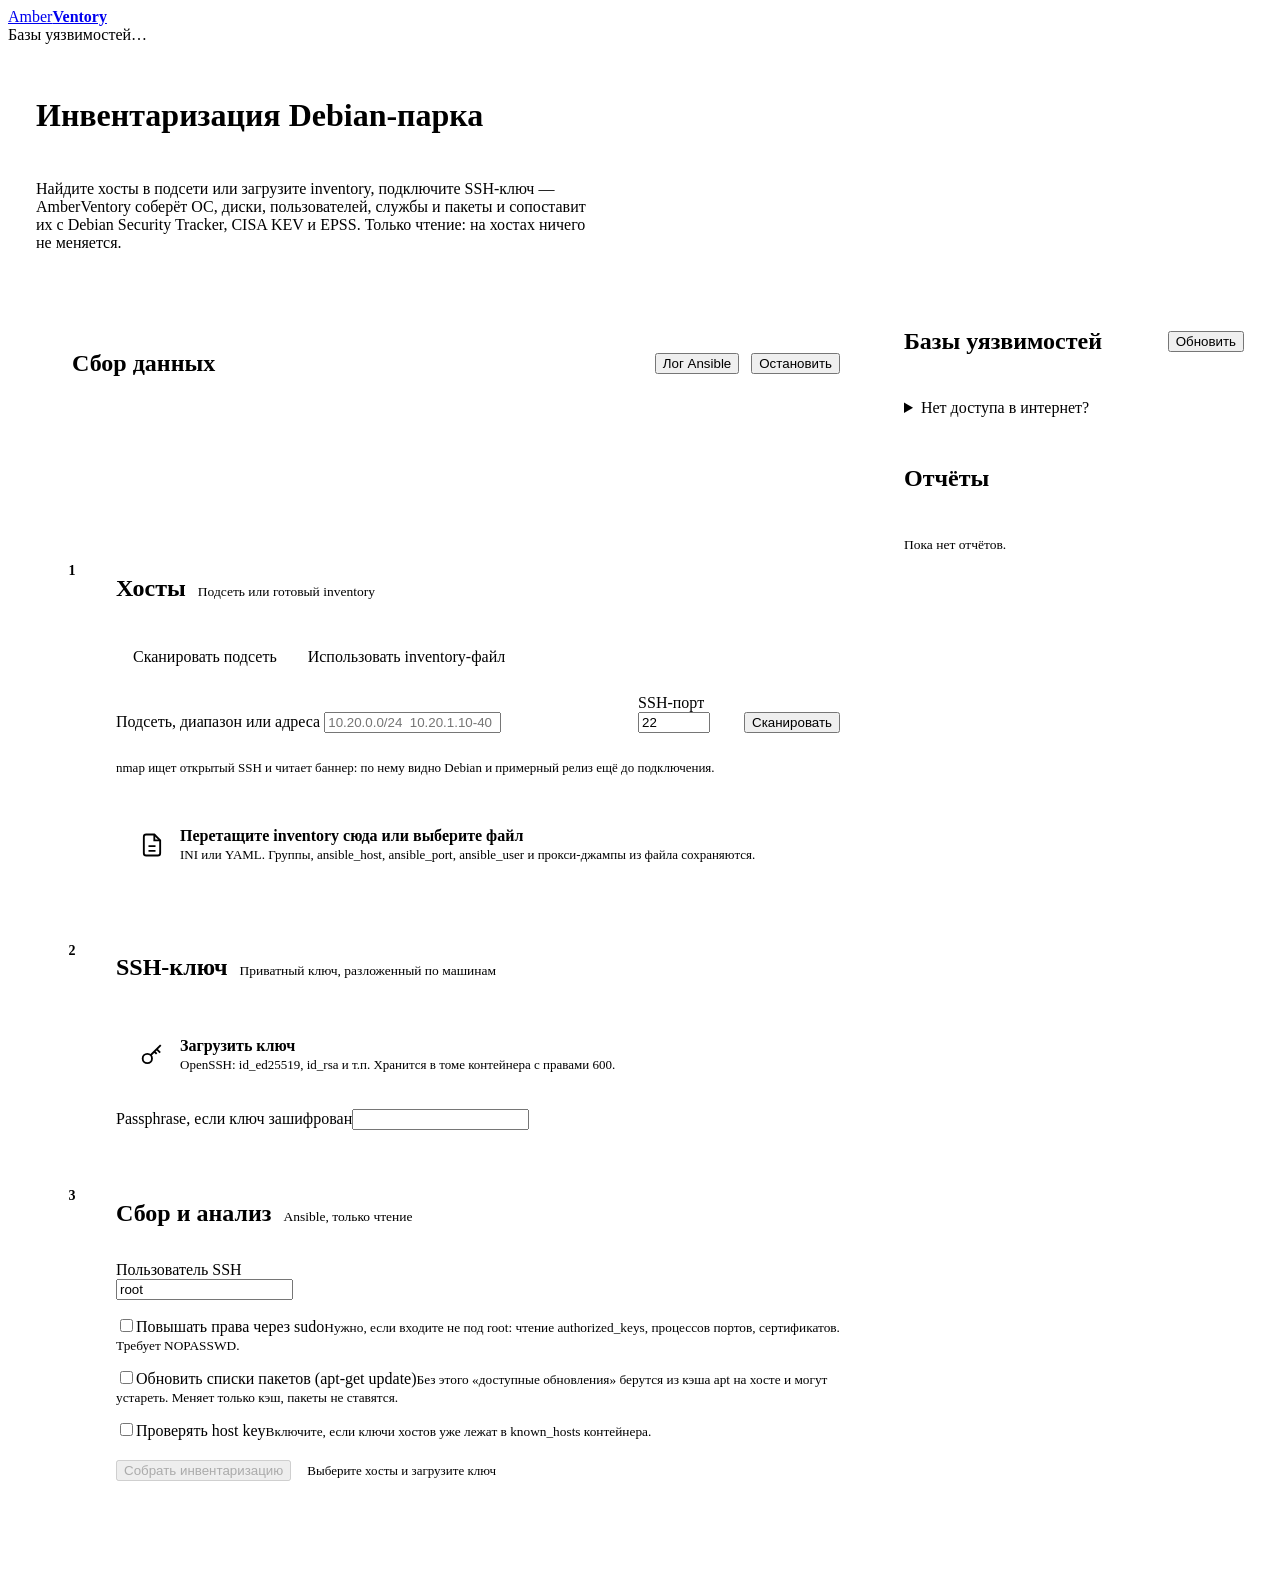
==== app/static/index.html @ 5fcd982a "Initial release: AmberVentory service, Helm chart, CI and docs Debian fleet inventory and vulnerabil" ====
<!doctype html>
<html lang="ru">
<head>
<meta charset="utf-8">
<meta name="viewport" content="width=device-width, initial-scale=1">
<title>AmberVentory</title>
<link rel="icon" href="data:image/svg+xml,%3Csvg xmlns='http://www.w3.org/2000/svg' viewBox='0 0 32 32'%3E%3Cdefs%3E%3CradialGradient id='g' cx='.32' cy='.3' r='.8'%3E%3Cstop offset='.1' stop-color='%23FFE7A8'/%3E%3Cstop offset='.45' stop-color='%23E39A1E'/%3E%3Cstop offset='1' stop-color='%238E520A'/%3E%3C/radialGradient%3E%3C/defs%3E%3Crect x='3' y='3' width='26' height='26' rx='9' ry='9' fill='url(%23g)'/%3E%3C/svg%3E">
<link rel="stylesheet" href="/static/app.css">
<style>
  main { max-width: 1240px; margin: 0 auto; padding: 32px 28px 64px; display: grid; grid-template-columns: minmax(0, 1fr) 340px; gap: 40px; align-items: start; }
  .intro { grid-column: 1 / -1; display: grid; gap: 8px; max-width: 70ch; }
  .intro p { color: var(--ink-2); font-size: 16px; }
  .steps { display: grid; gap: 0; border: 1px solid var(--line); border-radius: var(--radius-m); background: var(--surface); }
  .step { display: grid; grid-template-columns: 44px minmax(0, 1fr); gap: 0 16px; padding: 24px 24px 26px 20px; border-top: 1px solid var(--line); }
  .step:first-child { border-top: 0; }
  .step-num { width: 32px; height: 32px; border-radius: 50%; display: grid; place-items: center; font-weight: 650; font-size: 14px;
    border: 1.5px solid var(--line-2); color: var(--ink-2); }
  .step.done .step-num { background: var(--ok); border-color: var(--ok); color: #fff; }
  .step-head { display: flex; align-items: baseline; gap: 12px; flex-wrap: wrap; min-height: 32px; }
  .step-head .muted { font-size: 13.5px; }
  .step-body { grid-column: 2; display: grid; gap: 16px; margin-top: 14px; }
  .seg { display: inline-flex; border: 1px solid var(--line-2); border-radius: var(--radius-s); padding: 3px; background: var(--paper); gap: 3px; width: fit-content; max-width: 100%; flex-wrap: wrap; }
  .seg button { appearance: none; border: 0; background: transparent; font: 550 14px/1 var(--font); color: var(--ink-2); padding: 9px 14px; border-radius: 4px; cursor: pointer; }
  .seg button[aria-pressed="true"] { background: var(--surface); color: var(--ink); box-shadow: 0 0 0 1px var(--line-2); }
  .row { display: flex; gap: 10px; align-items: end; flex-wrap: wrap; }
  .row > .grow { flex: 1 1 260px; }
  .row > .port { width: 96px; flex: none; }
  .drop { border: 1.5px dashed var(--line-2); border-radius: var(--radius-m); padding: 22px; display: flex; gap: 14px; align-items: center;
    cursor: pointer; background: var(--paper); transition: border-color .15s, background .15s; }
  .drop:hover, .drop.over { border-color: var(--amber); background: var(--amber-wash); }
  .drop svg { width: 28px; height: 28px; color: var(--ink-3); flex: none; }
  .drop strong { display: block; font-weight: 600; }
  .drop span { font-size: 13px; color: var(--ink-3); }
  .hosts { border: 1px solid var(--line); border-radius: var(--radius-s); max-height: 360px; overflow: auto; }
  .hosts table.data td { padding: 7px 10px; }
  .hosts input[type=checkbox] { accent-color: var(--ink); width: 15px; height: 15px; }
  .hosts-bar { display: flex; justify-content: space-between; align-items: center; gap: 10px; font-size: 13.5px; flex-wrap: wrap; }
  .keycard { display: grid; grid-template-columns: auto 1fr auto; gap: 4px 14px; align-items: center; border: 1px solid var(--line);
    border-radius: var(--radius-s); padding: 14px 16px; background: var(--paper); }
  .keycard .ico { grid-row: span 2; width: 34px; height: 34px; border-radius: 8px; background: var(--ok-wash); color: var(--ok); display: grid; place-items: center; }
  .keycard .ico svg { width: 18px; height: 18px; }
  .keycard .actions { grid-row: span 2; display: flex; gap: 4px; }
  .opts { display: grid; gap: 14px; }
  .launch { display: flex; align-items: center; gap: 16px; flex-wrap: wrap; padding-top: 4px; }
  .err { color: var(--crit); font-size: 13.5px; }
  .hint { font-size: 13px; color: var(--ink-3); }

  .run { border: 1px solid var(--line); border-radius: var(--radius-m); background: var(--surface); padding: 22px 24px; display: grid; gap: 16px; margin-bottom: 24px; }
  .run-head { display: flex; align-items: center; gap: 12px; flex-wrap: wrap; }
  .run-head h2 { flex: 1; }
  .bar { height: 8px; border-radius: 999px; background: var(--sunken); overflow: hidden; }
  .bar > span { display: block; height: 100%; background: var(--amber); transition: width .4s ease; }
  .events { font-family: var(--mono); font-size: 12.5px; max-height: 220px; overflow: auto; display: grid; gap: 2px; color: var(--ink-2); }
  .events .ok { color: var(--ok); } .events .bad { color: var(--crit); }

  aside { display: grid; gap: 28px; position: sticky; top: 84px; }
  aside section { display: grid; gap: 12px; }
  .db { display: grid; gap: 8px; font-size: 13.5px; }
  .db-row { display: flex; justify-content: space-between; gap: 10px; border-bottom: 1px solid var(--line); padding-bottom: 7px; }
  .db-row span:last-child { color: var(--ink-2); text-align: right; }
  .reports { display: grid; gap: 2px; }
  .rep { display: grid; gap: 6px; padding: 10px 12px; border-radius: var(--radius-s); text-decoration: none; }
  .rep:hover { background: var(--surface); }
  .rep-top { display: flex; justify-content: space-between; gap: 8px; font-size: 13.5px; }
  .rep-top b { font-weight: 600; overflow: hidden; text-overflow: ellipsis; white-space: nowrap; }
  .rep .core { height: 7px; }
  .empty { font-size: 13.5px; color: var(--ink-3); }

  @media (max-width: 980px) { main { grid-template-columns: 1fr; } aside { position: static; } }
  @media (max-width: 600px) {
    main { padding: 22px 16px 48px; }
    .step { grid-template-columns: 1fr; padding: 20px 16px; }
    .step-num { display: none; }
    .step-body { grid-column: 1; }
  }
</style>
</head>
<body>
<header class="topbar">
  <a class="brand" href="/"><span class="brand-mark" aria-hidden="true"></span><span>Amber<b>Ventory</b></span></a>
  <span class="spacer"></span>
  <div class="dbstat" id="dbstat"><span class="dot"></span><span>Базы уязвимостей…</span></div>
</header>

<main>
  <div class="intro">
    <h1>Инвентаризация Debian-парка</h1>
    <p>Найдите хосты в подсети или загрузите inventory, подключите SSH-ключ — AmberVentory соберёт ОС, диски, пользователей, службы и пакеты и сопоставит их с Debian Security Tracker, CISA KEV и EPSS. Только чтение: на хостах ничего не меняется.</p>
  </div>

  <div>
    <section class="run" id="run" hidden aria-live="polite">
      <div class="run-head">
        <div class="spinner" id="run-spin"></div>
        <h2 id="run-title">Сбор данных</h2>
        <button class="btn ghost" id="run-log">Лог Ansible</button>
        <button class="btn danger" id="run-cancel">Остановить</button>
        <a class="btn primary" id="run-open" target="_blank" hidden>Открыть отчёт</a>
      </div>
      <div class="bar"><span id="run-bar" style="width:0"></span></div>
      <p class="muted small" id="run-msg"></p>
      <div class="events" id="run-events"></div>
    </section>

    <div class="steps">
      <section class="step" id="step-hosts">
        <div class="step-num">1</div>
        <div class="step-head"><h2>Хосты</h2><span class="muted" id="hosts-summary">Подсеть или готовый inventory</span></div>
        <div class="step-body">
          <div class="seg" role="group" aria-label="Источник хостов">
            <button type="button" data-src="scan" aria-pressed="true">Сканировать подсеть</button>
            <button type="button" data-src="inventory" aria-pressed="false">Использовать inventory-файл</button>
          </div>
          <div id="src-scan" class="opts">
            <form class="row" id="scan-form">
              <label class="field grow">Подсеть, диапазон или адреса
                <input type="text" class="mono" id="scan-targets" placeholder="10.20.0.0/24  10.20.1.10-40" autocomplete="off" spellcheck="false" required>
              </label>
              <label class="field port">SSH-порт<input type="number" id="scan-port" value="22" min="1" max="65535"></label>
              <button class="btn primary" id="scan-btn" type="submit">Сканировать</button>
            </form>
            <p class="hint">nmap ищет открытый SSH и читает баннер: по нему видно Debian и примерный релиз ещё до подключения.</p>
          </div>
          <div id="src-inventory" class="opts" hidden>
            <label class="drop" id="inv-drop">
              <svg viewBox="0 0 24 24" fill="none" stroke="currentColor" stroke-width="1.6"><path d="M14 3H7a2 2 0 0 0-2 2v14a2 2 0 0 0 2 2h10a2 2 0 0 0 2-2V8z"/><path d="M14 3v5h5M9 13h6M9 17h6"/></svg>
              <div><strong>Перетащите inventory сюда или выберите файл</strong><span>INI или YAML. Группы, ansible_host, ansible_port, ansible_user и прокси-джампы из файла сохраняются.</span></div>
              <input type="file" id="inv-file" hidden>
            </label>
          </div>
          <p class="err" id="hosts-err" hidden></p>
          <div id="hosts-wrap" hidden>
            <div class="hosts-bar">
              <span id="hosts-count"></span>
              <span><button class="btn ghost" id="sel-all" type="button">Выбрать все</button><button class="btn ghost" id="sel-deb" type="button">Только Debian</button><button class="btn ghost" id="sel-none" type="button">Снять</button></span>
            </div>
            <div class="hosts"><table class="data" id="hosts-table"></table></div>
          </div>
        </div>
      </section>

      <section class="step" id="step-key">
        <div class="step-num">2</div>
        <div class="step-head"><h2>SSH-ключ</h2><span class="muted">Приватный ключ, разложенный по машинам</span></div>
        <div class="step-body">
          <div id="key-empty" class="opts">
            <label class="drop" id="key-drop">
              <svg viewBox="0 0 24 24" fill="none" stroke="currentColor" stroke-width="1.6"><circle cx="8" cy="15" r="4"/><path d="m10.8 12.2 8.7-8.7M16 7l3 3M14 9l2 2"/></svg>
              <div><strong>Загрузить ключ</strong><span>OpenSSH: id_ed25519, id_rsa и т.п. Хранится в томе контейнера с правами 600.</span></div>
              <input type="file" id="key-file" hidden>
            </label>
            <label class="field">Passphrase, если ключ зашифрован<input type="password" id="key-pass" autocomplete="off"></label>
          </div>
          <div id="key-loaded" hidden>
            <div class="keycard">
              <div class="ico"><svg viewBox="0 0 24 24" fill="none" stroke="currentColor" stroke-width="2"><path d="M20 6 9 17l-5-5"/></svg></div>
              <div><b id="key-name"></b> <span class="tag" id="key-type"></span></div>
              <div class="actions"><button class="btn ghost" id="key-replace" type="button">Заменить</button><button class="btn ghost danger" id="key-del" type="button">Удалить</button></div>
              <div class="mono small muted" id="key-fp"></div>
            </div>
            <form class="row" id="key-unlock" hidden style="margin-top:12px">
              <label class="field grow">Ключ зашифрован — введите passphrase (хранится только в памяти)<input type="password" id="key-unlock-pass"></label>
              <button class="btn" type="submit">Разблокировать</button>
            </form>
          </div>
          <p class="err" id="key-err" hidden></p>
        </div>
      </section>

      <section class="step" id="step-run">
        <div class="step-num">3</div>
        <div class="step-head"><h2>Сбор и анализ</h2><span class="muted">Ansible, только чтение</span></div>
        <div class="step-body">
          <div class="row">
            <label class="field" style="flex:0 1 220px">Пользователь SSH<input type="text" class="mono" id="opt-user" value="root" spellcheck="false"></label>
          </div>
          <div class="opts">
            <label class="check"><input type="checkbox" id="opt-become"><span>Повышать права через sudo<small>Нужно, если входите не под root: чтение authorized_keys, процессов портов, сертификатов. Требует NOPASSWD.</small></span></label>
            <label class="check"><input type="checkbox" id="opt-apt"><span>Обновить списки пакетов (apt-get update)<small>Без этого «доступные обновления» берутся из кэша apt на хосте и могут устареть. Меняет только кэш, пакеты не ставятся.</small></span></label>
            <label class="check"><input type="checkbox" id="opt-strict"><span>Проверять host key<small>Включите, если ключи хостов уже лежат в known_hosts контейнера.</small></span></label>
          </div>
          <div class="launch">
            <button class="btn primary big" id="start" type="button" disabled>Собрать инвентаризацию</button>
            <span class="hint" id="start-hint">Выберите хосты и загрузите ключ</span>
          </div>
          <p class="err" id="start-err" hidden></p>
        </div>
      </section>
    </div>
  </div>

  <aside>
    <section>
      <div class="row" style="justify-content:space-between;align-items:center"><h2>Базы уязвимостей</h2>
        <button class="btn ghost small" id="db-update" type="button">Обновить</button></div>
      <div class="db" id="db"></div>
      <details class="small">
        <summary class="muted" style="cursor:pointer">Нет доступа в интернет?</summary>
        <p class="muted" style="margin:8px 0">Скачайте <a href="https://security-tracker.debian.org/tracker/data/json" target="_blank" rel="noopener">JSON трекера</a> на машине с доступом и загрузите сюда.</p>
        <label class="btn small"><input type="file" id="db-upload" accept=".json,application/json" hidden>Загрузить JSON трекера</label>
      </details>
    </section>
    <section>
      <h2>Отчёты</h2>
      <div class="reports" id="reports"><p class="empty">Пока нет отчётов.</p></div>
    </section>
  </aside>
</main>
<script src="/static/common.js"></script>
<script src="/static/index.js"></script>
</body>
</html>
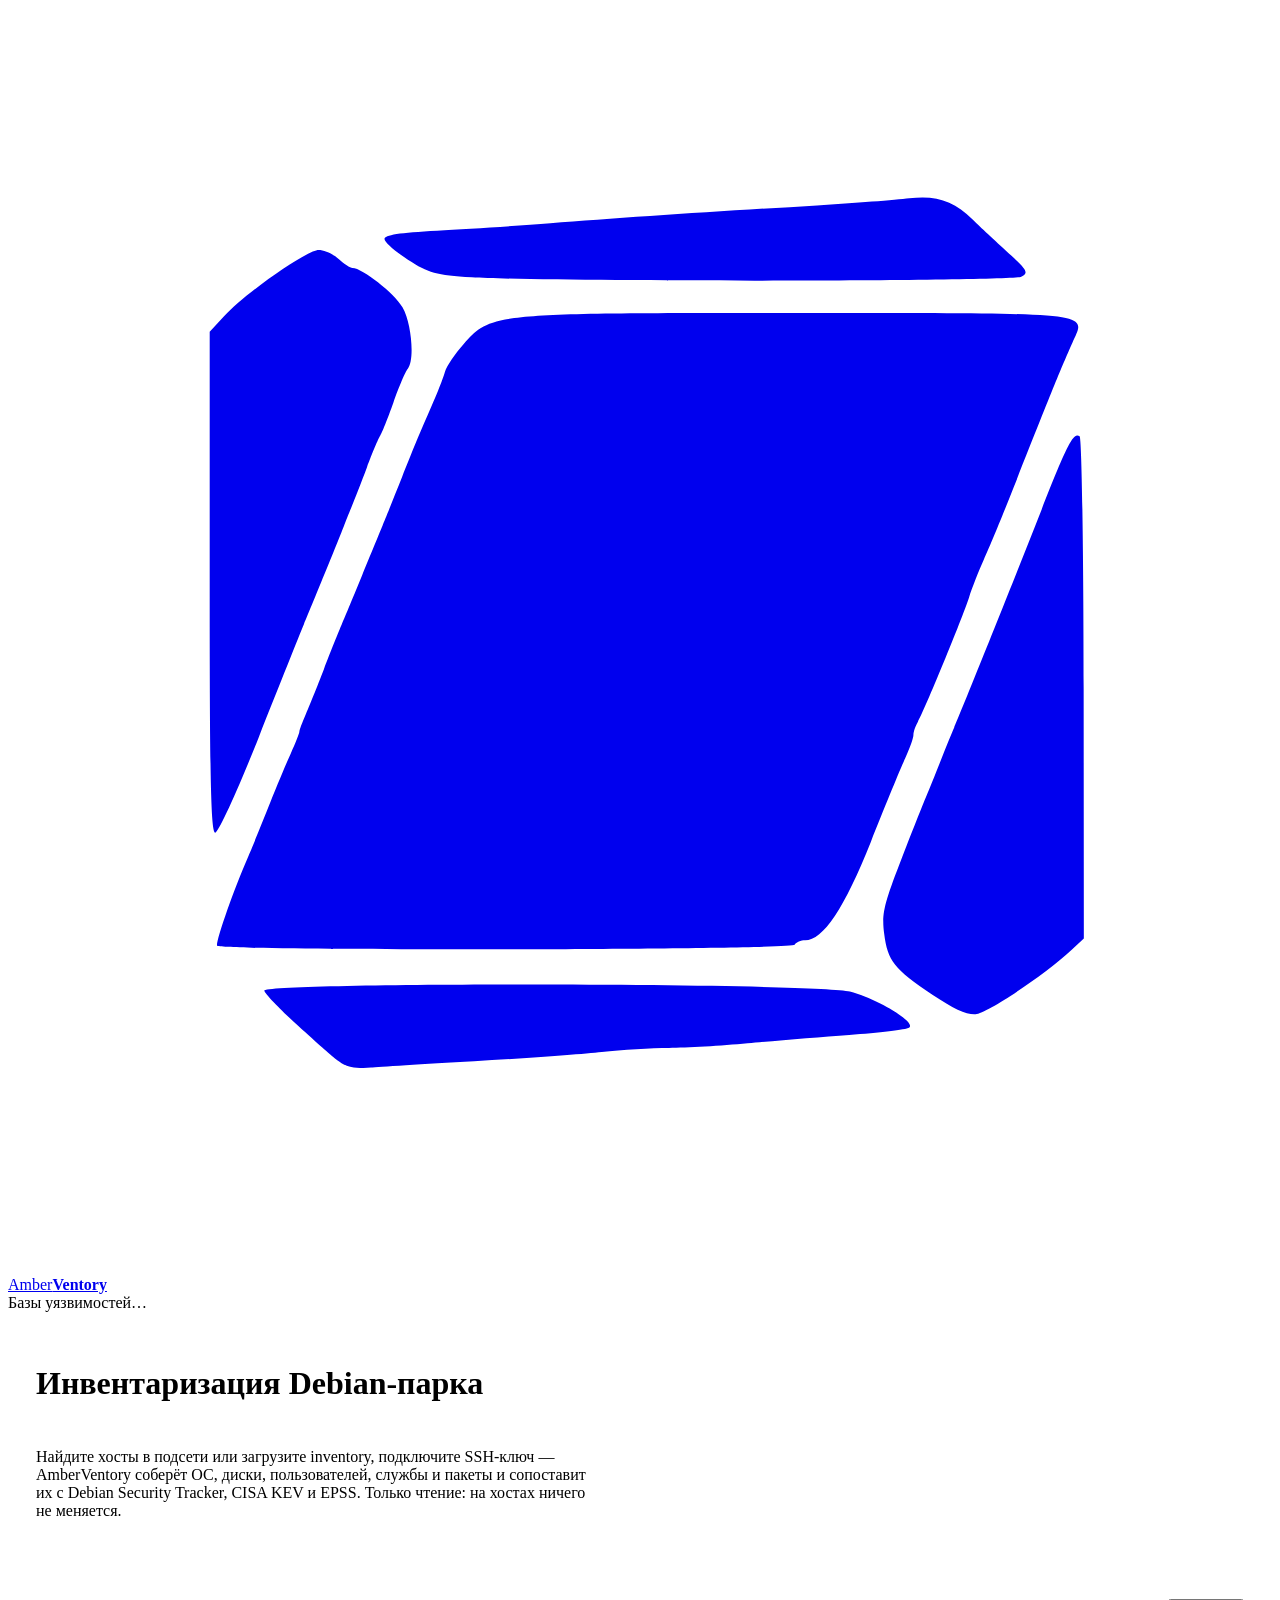
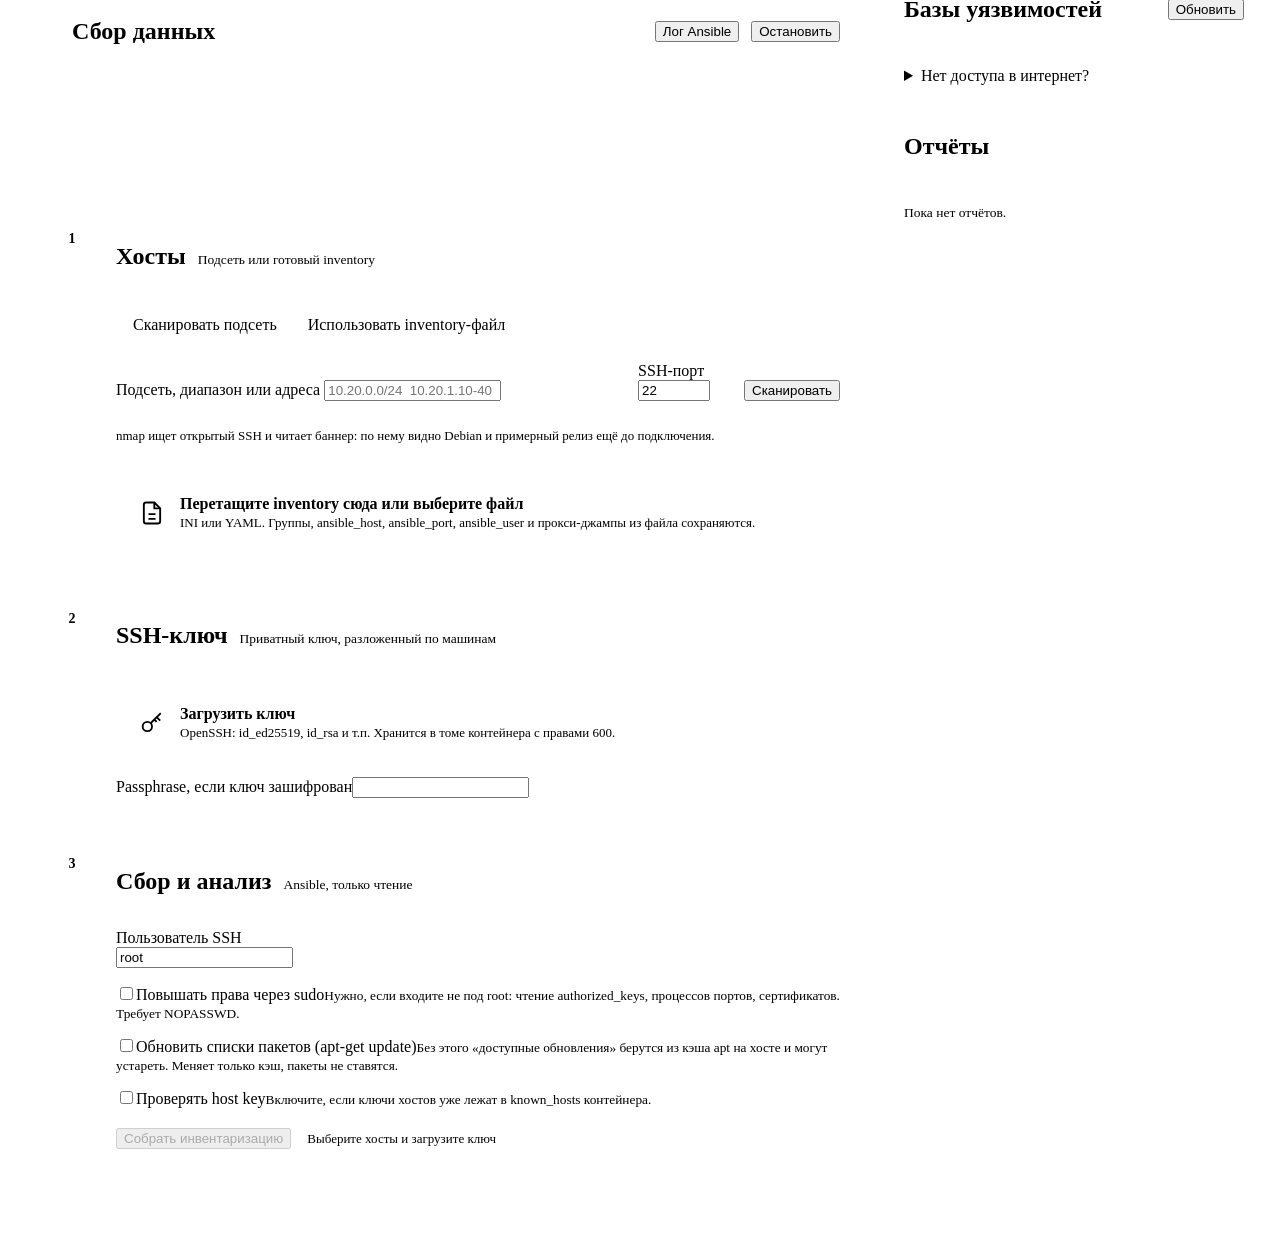
==== commit aeea016c: "UI and reports: switch palette to the new Amber Data orange; refresh screenshots Accent tokens follo" ====
--- a/app/static/index.html
+++ b/app/static/index.html
@@ -77,7 +77,7 @@
 </head>
 <body>
 <header class="topbar">
-  <a class="brand" href="/"><span class="brand-mark" aria-hidden="true"></span><span>Amber<b>Ventory</b></span></a>
+  <a class="brand" href="/"><svg class="brand-mark" viewBox="0 0 282 282" aria-hidden="true"><path fill="currentColor" d="M76.60 236.24C74.32 235.71 73.81 235.31 64.66 227.01C60.72 223.44 57.35 219.95 57.18 219.26C56.67 217.29 180.41 217.47 187.82 219.44C194.15 221.12 202.79 226.39 201.02 227.49C200.36 227.89 194.35 228.62 187.66 229.10C180.97 229.59 170.78 230.44 165.00 230.99C159.22 231.55 151.34 232.00 147.47 232.00C143.61 232.00 136.86 232.41 132.47 232.92C128.09 233.42 115.28 234.34 104.00 234.96C92.72 235.59 82.38 236.23 81.00 236.39C79.62 236.55 77.64 236.49 76.60 236.24Z M206.32 220.20C197.66 214.39 196.26 212.62 195.47 206.49C194.90 202.06 195.38 200.06 199.48 189.49C202.04 182.89 204.53 176.60 205.01 175.50C205.50 174.40 206.86 171.03 208.05 168.00C209.24 164.97 210.61 161.60 211.10 160.50C212.41 157.56 223.14 130.84 230.17 113.00C236.53 96.86 237.66 94.67 239.08 95.55C239.56 95.84 239.96 121.17 239.98 151.84L240.02 207.60L237.26 210.15C231.19 215.76 218.49 224.29 215.87 224.51C213.98 224.67 210.95 223.30 206.32 220.20Z M46.65 209.24C46.21 208.53 50.36 196.61 53.51 189.50C54.24 187.85 56.27 182.90 58.01 178.50C59.75 174.10 62.04 168.61 63.09 166.30C64.14 164.00 65.00 161.82 65.00 161.46C65.00 161.10 65.63 159.38 66.39 157.65C67.16 155.92 68.99 151.35 70.48 147.50C71.96 143.65 73.75 139.15 74.47 137.50C75.18 135.85 77.24 130.90 79.03 126.50C80.83 122.10 82.86 117.15 83.55 115.50C84.23 113.85 86.22 108.91 87.96 104.53C89.70 100.14 91.77 95.08 92.56 93.28C95.67 86.21 96.81 83.41 97.49 81.14C97.88 79.84 99.77 77.05 101.67 74.94C107.94 68.00 107.82 68.01 176.29 68.05C243.81 68.08 240.54 67.73 237.47 74.69C234.64 81.13 233.70 83.44 224.35 107.00C221.84 113.33 218.87 120.53 217.74 123.00C216.62 125.47 215.12 129.30 214.41 131.50C212.87 136.26 204.44 156.76 203.01 159.24C202.45 160.19 202.00 161.51 202.00 162.17C202.00 162.83 201.16 165.20 200.14 167.43C199.11 169.67 195.68 178.03 192.52 186.00C186.65 200.79 181.84 208.00 177.86 208.00C176.90 208.00 175.84 208.45 175.50 209.00C174.77 210.19 47.38 210.42 46.65 209.24Z M45.00 128.11L45.00 72.22L48.25 68.73C53.15 63.45 66.67 54.00 69.30 54.00C70.58 54.00 72.59 54.90 73.77 56.00C74.95 57.10 76.34 58.00 76.87 58.00C79.02 58.00 86.16 63.60 88.01 66.74C90.06 70.22 90.77 78.74 89.16 80.55C88.69 81.07 87.27 84.42 85.99 88.00C84.72 91.58 83.37 94.95 83.00 95.50C82.63 96.05 81.31 99.20 80.07 102.50C78.82 105.80 77.34 109.62 76.77 111.00C76.20 112.38 75.39 114.40 74.97 115.50C73.96 118.13 68.15 132.43 66.02 137.50C65.10 139.70 60.56 151.06 55.93 162.73C51.27 174.47 46.94 183.98 46.25 183.98C45.26 184.00 45.00 172.16 45.00 128.11Z M103.47 60.07C95.44 59.56 93.86 59.13 89.22 56.15C86.35 54.30 84.00 52.23 84.00 51.53C84.00 50.63 87.29 50.11 95.75 49.68C102.21 49.35 113.58 48.61 121.00 48.03C136.97 46.78 159.70 45.26 180.50 44.04C188.75 43.55 198.01 42.84 201.07 42.46C207.06 41.71 211.04 43.04 215.15 47.15C216.28 48.28 219.62 51.40 222.58 54.08C227.50 58.53 227.80 59.04 226.05 59.97C224.01 61.06 120.33 61.15 103.47 60.07Z"/></svg><span>Amber<b>Ventory</b></span></a>
   <span class="spacer"></span>
   <div class="dbstat" id="dbstat"><span class="dot"></span><span>Базы уязвимостей…</span></div>
 </header>
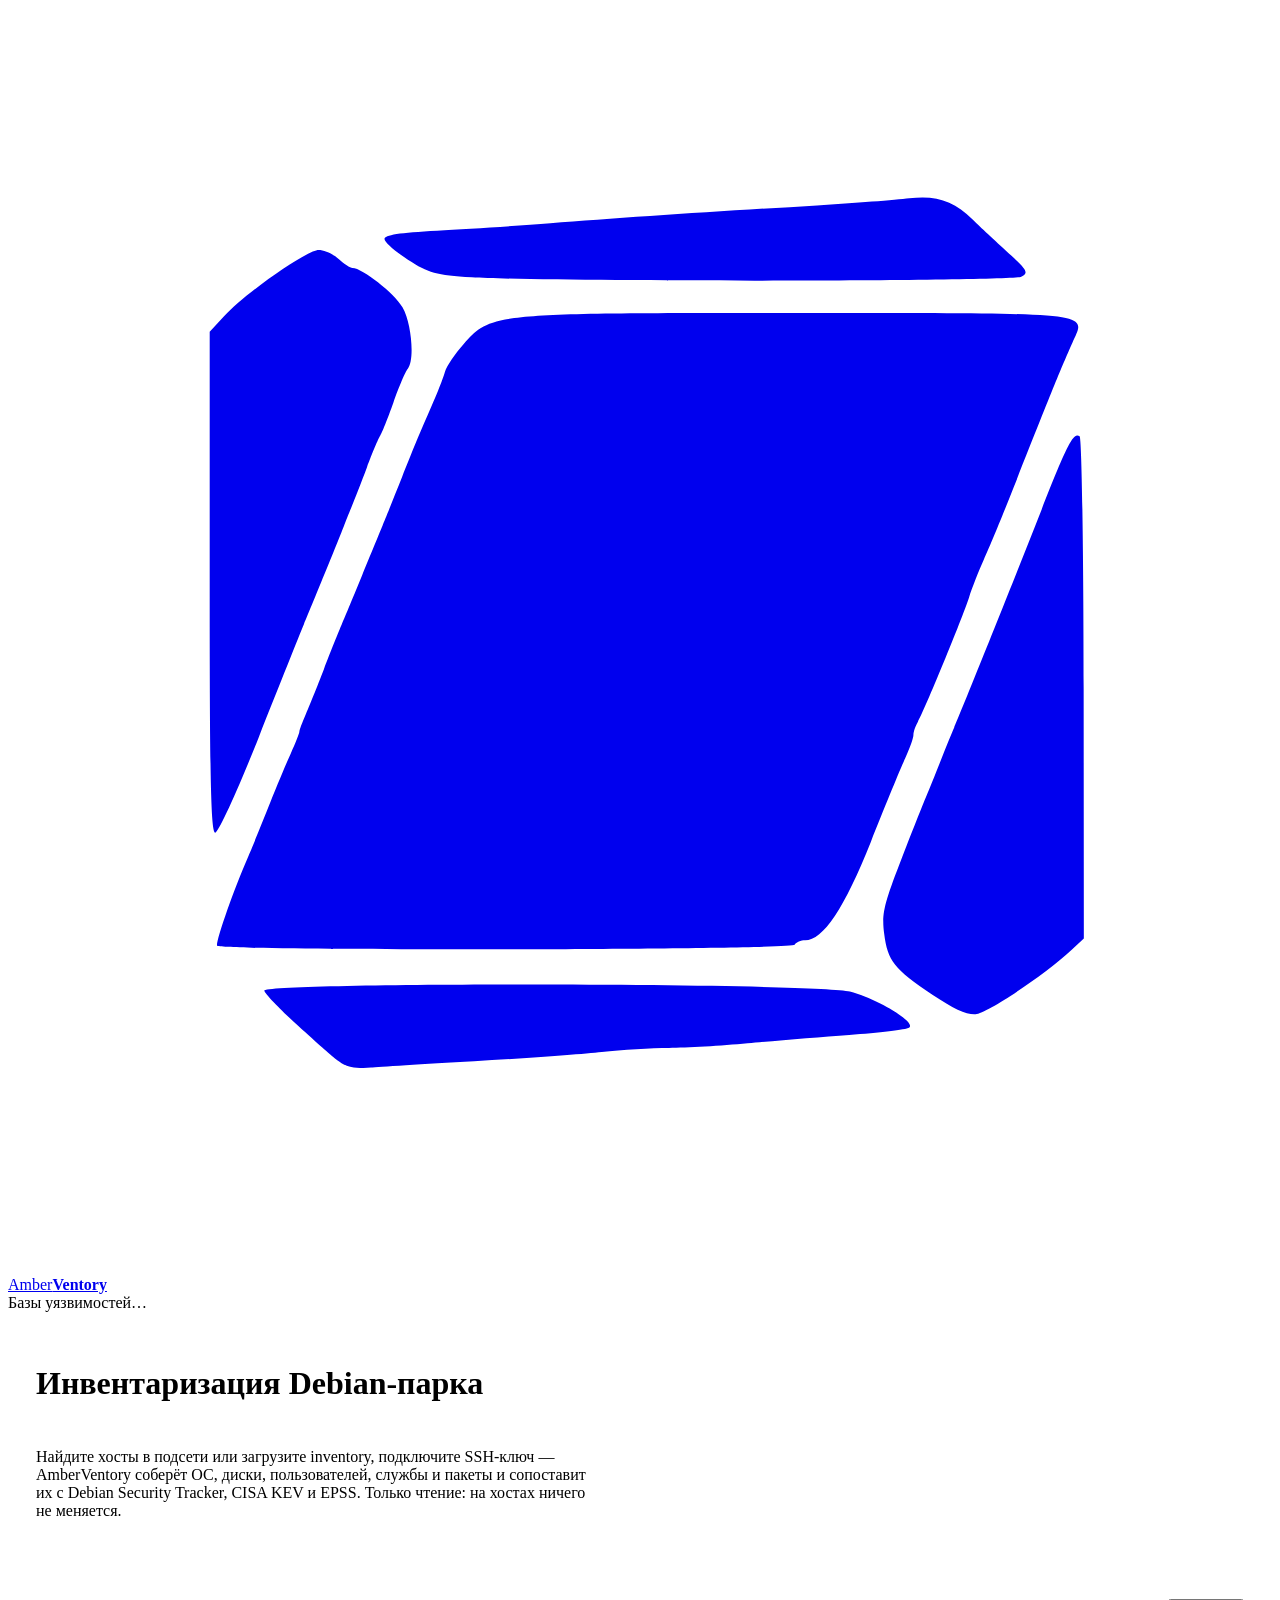
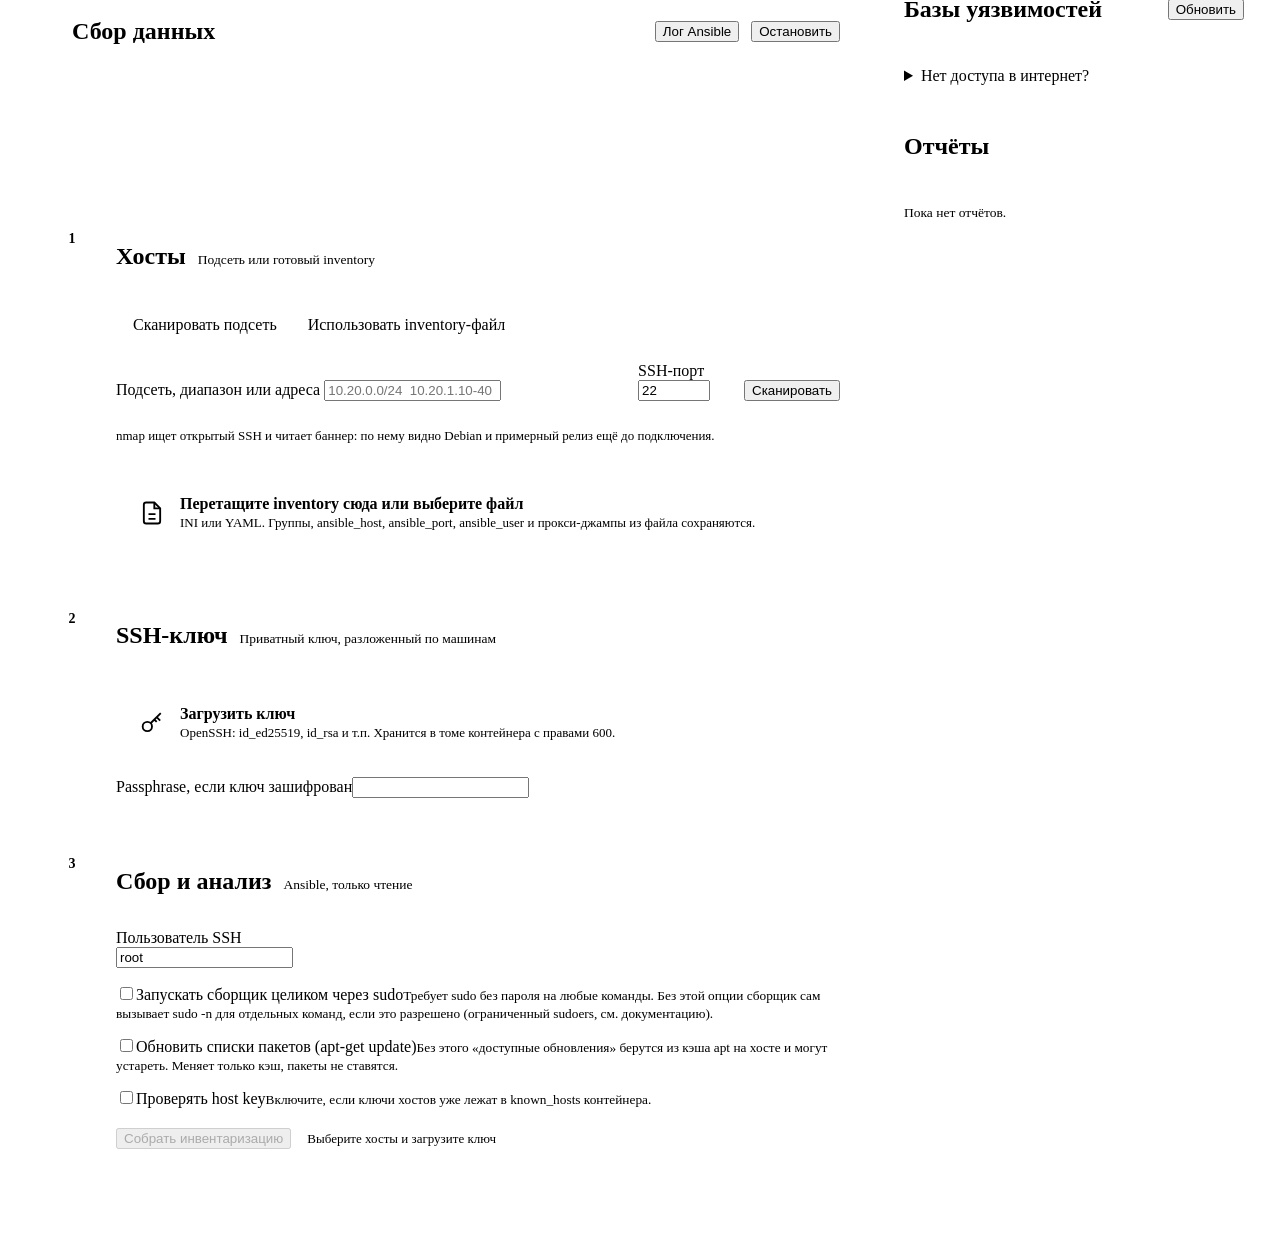
==== commit b8a99f5d: "Docs: restructure for production use, Russian throughout README reduced to overview, requirements, q" ====
--- a/app/static/index.html
+++ b/app/static/index.html
@@ -175,7 +175,7 @@
             <label class="field" style="flex:0 1 220px">Пользователь SSH<input type="text" class="mono" id="opt-user" value="root" spellcheck="false"></label>
           </div>
           <div class="opts">
-            <label class="check"><input type="checkbox" id="opt-become"><span>Повышать права через sudo<small>Нужно, если входите не под root: чтение authorized_keys, процессов портов, сертификатов. Требует NOPASSWD.</small></span></label>
+            <label class="check"><input type="checkbox" id="opt-become"><span>Запускать сборщик целиком через sudo<small>Требует sudo без пароля на любые команды. Без этой опции сборщик сам вызывает sudo -n для отдельных команд, если это разрешено (ограниченный sudoers, см. документацию).</small></span></label>
             <label class="check"><input type="checkbox" id="opt-apt"><span>Обновить списки пакетов (apt-get update)<small>Без этого «доступные обновления» берутся из кэша apt на хосте и могут устареть. Меняет только кэш, пакеты не ставятся.</small></span></label>
             <label class="check"><input type="checkbox" id="opt-strict"><span>Проверять host key<small>Включите, если ключи хостов уже лежат в known_hosts контейнера.</small></span></label>
           </div>
